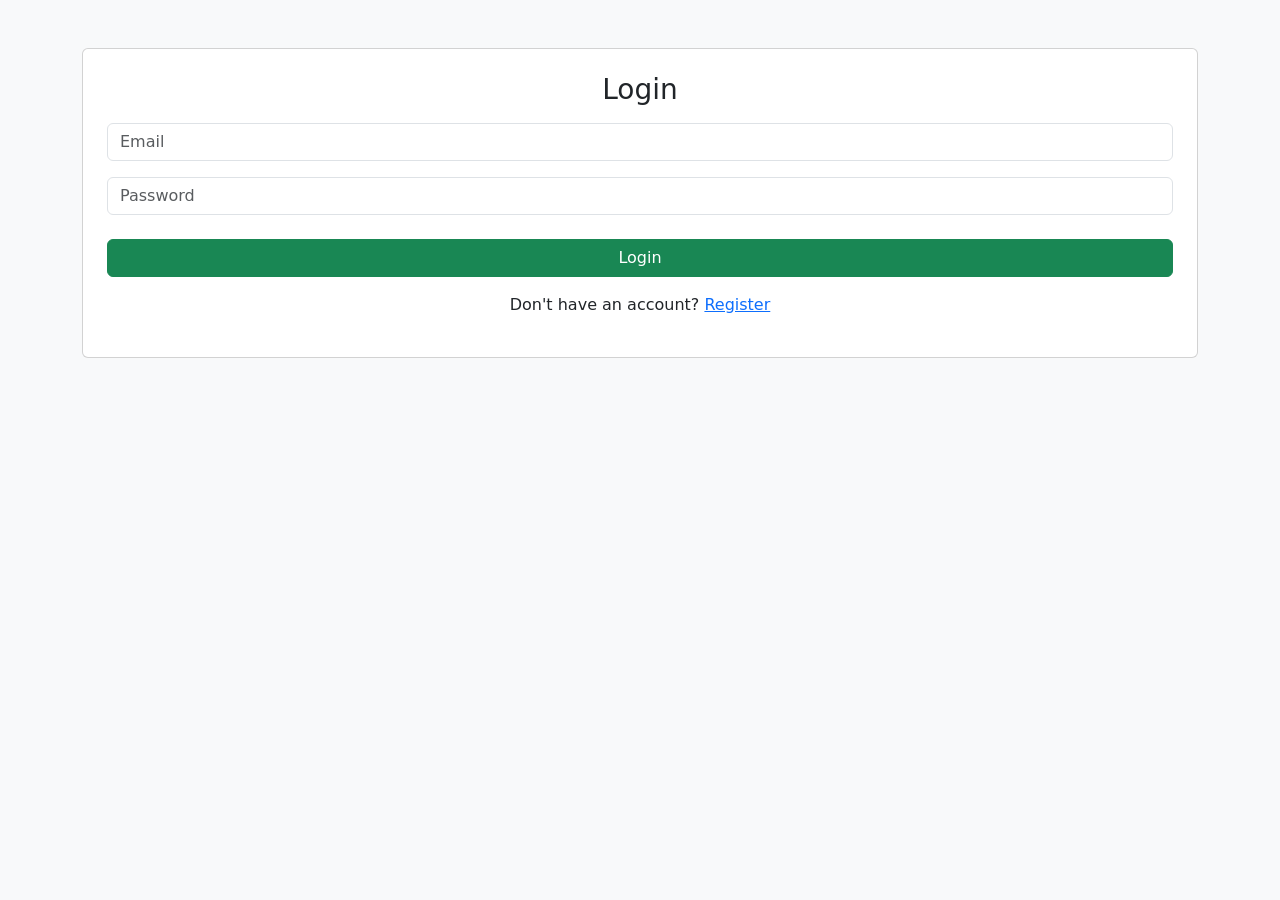
==== frontend/login.html @ 76d7cec4 "basic frontend and backed work will finished" ====
<!DOCTYPE html>
<html>
<head>
    <title>Login</title>
    <link href="https://cdn.jsdelivr.net/npm/bootstrap@5.3.0/dist/css/bootstrap.min.css" rel="stylesheet">
</head>
<body class="bg-light">

<div class="container mt-5">
    <div class="card p-4">
        <h3 class="text-center">Login</h3>

        <input type="email" id="email" class="form-control my-2" placeholder="Email">
        <input type="password" id="password" class="form-control my-2" placeholder="Password">

        <button class="btn btn-success w-100 mt-3" onclick="login()">Login</button>

        <p class="text-center mt-3">
            Don't have an account? <a href="register.html">Register</a>
        </p>
    </div>
</div>

<script src="https://code.jquery.com/jquery-3.6.0.min.js"></script>
<script src="js/login.js"></script>

</body>
</html>
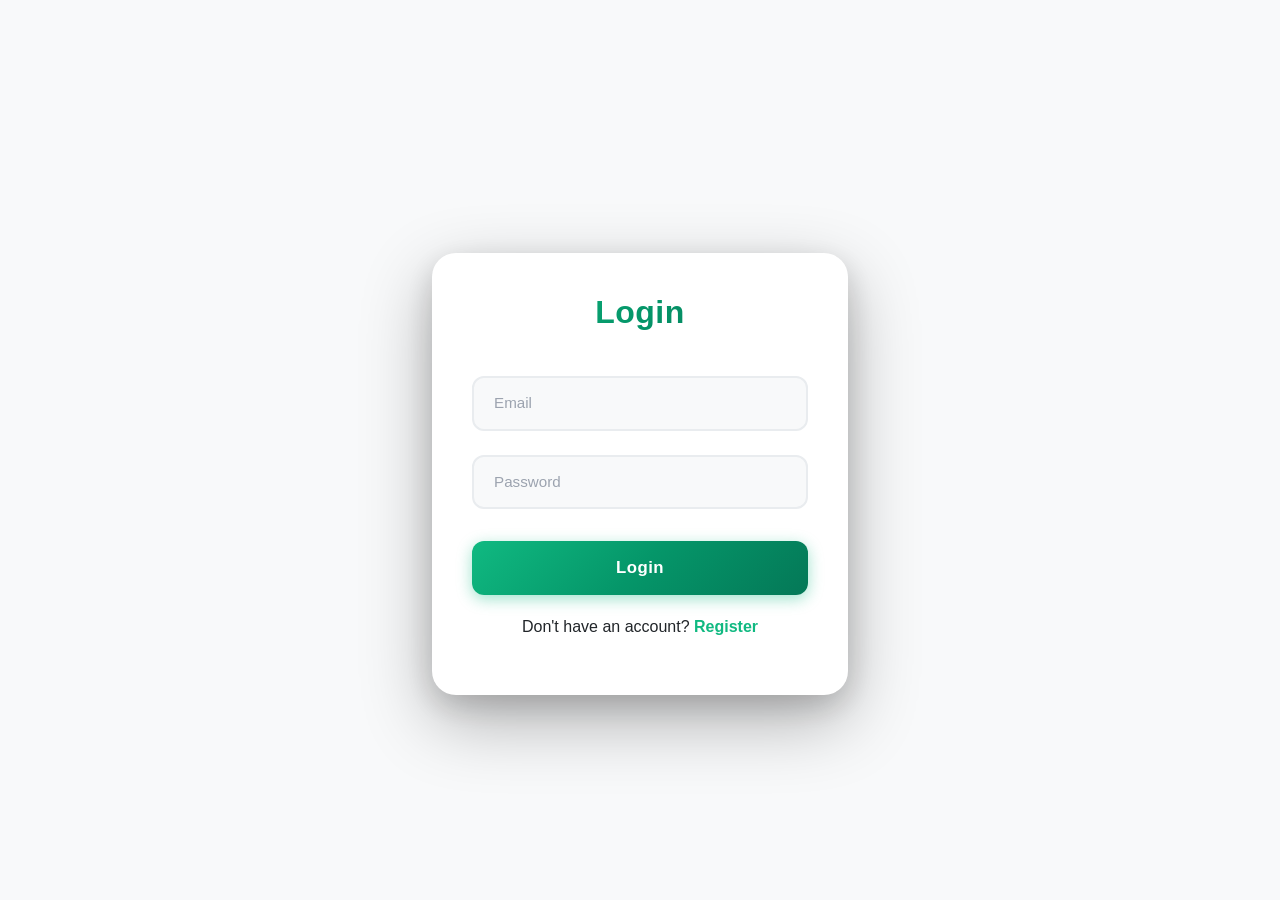
==== commit f3a07796: "completed the project" ====
--- a/frontend/login.html
+++ b/frontend/login.html
@@ -3,6 +3,7 @@
 <head>
     <title>Login</title>
     <link href="https://cdn.jsdelivr.net/npm/bootstrap@5.3.0/dist/css/bootstrap.min.css" rel="stylesheet">
+    <link href="css/login.css" rel="stylesheet">
 </head>
 <body class="bg-light">
 
--- a/frontend/css/login.css
+++ b/frontend/css/login.css
@@ -0,0 +1,159 @@
+body {
+    min-height: 100vh;
+    background: #ffffff;
+    display: flex;
+    align-items: center;
+    justify-content: center;
+    padding: 1rem;
+    font-family: -apple-system, BlinkMacSystemFont, 'Segoe UI', Roboto, 'Helvetica Neue', Arial, sans-serif;
+}
+
+.container {
+    max-width: 440px;
+    margin: 0 auto;
+}
+
+.card {
+    border: none;
+    border-radius: 1.5rem;
+    box-shadow: 0 25px 70px rgba(0, 0, 0, 0.3), 0 10px 30px rgba(0, 0, 0, 0.15);
+    backdrop-filter: blur(10px);
+    transition: transform 0.3s ease, box-shadow 0.3s ease;
+    background: #ffffff;
+    padding: 2.5rem !important;
+}
+
+.card:hover {
+    transform: translateY(-5px);
+    box-shadow: 0 30px 80px rgba(0, 0, 0, 0.35), 0 15px 40px rgba(0, 0, 0, 0.2);
+}
+
+h3 {
+    font-weight: 700;
+    font-size: 2rem;
+    background: linear-gradient(135deg, #10b981 0%, #059669 50%, #047857 100%);
+    -webkit-background-clip: text;
+    -webkit-text-fill-color: transparent;
+    background-clip: text;
+    margin-bottom: 2rem;
+    letter-spacing: 0.5px;
+}
+
+.form-control {
+    border: 2px solid #e9ecef;
+    border-radius: 0.75rem;
+    padding: 0.875rem 1.25rem;
+    font-size: 0.95rem;
+    transition: all 0.3s ease;
+    background: #f8f9fa;
+}
+
+.form-control:focus {
+    box-shadow: 0 0 0 4px rgba(16, 185, 129, 0.1);
+    border-color: #10b981;
+    outline: none;
+    background: #ffffff;
+}
+
+.form-control::placeholder {
+    color: #9ca3af;
+}
+
+.my-2 {
+    margin-top: 0.75rem !important;
+    margin-bottom: 0.75rem !important;
+}
+
+.mt-3 {
+    margin-top: 1.25rem !important;
+}
+
+.btn {
+    border: none;
+    border-radius: 0.75rem;
+    padding: 0.875rem 1.5rem;
+    font-weight: 600;
+    font-size: 1.05rem;
+    letter-spacing: 0.5px;
+    transition: all 0.3s ease;
+    position: relative;
+    overflow: hidden;
+}
+
+.btn::before {
+    content: '';
+    position: absolute;
+    top: 0;
+    left: -100%;
+    width: 100%;
+    height: 100%;
+    background: linear-gradient(90deg, transparent, rgba(255, 255, 255, 0.3), transparent);
+    transition: left 0.5s ease;
+}
+
+.btn:hover::before {
+    left: 100%;
+}
+
+.btn-success {
+    background: linear-gradient(135deg, #10b981 0%, #059669 50%, #047857 100%);
+    box-shadow: 0 4px 15px rgba(16, 185, 129, 0.4);
+}
+
+.btn-success:hover {
+    transform: translateY(-2px);
+    box-shadow: 0 6px 25px rgba(16, 185, 129, 0.5);
+}
+
+.btn-success:active {
+    transform: translateY(0);
+    box-shadow: 0 2px 10px rgba(16, 185, 129, 0.4);
+}
+
+.text-center p {
+    color: #6b7280;
+    font-size: 0.95rem;
+    margin-bottom: 0;
+}
+
+.text-center a {
+    color: #10b981;
+    font-weight: 600;
+    text-decoration: none;
+    transition: all 0.3s ease;
+    position: relative;
+}
+
+.text-center a::after {
+    content: '';
+    position: absolute;
+    bottom: -2px;
+    left: 0;
+    width: 0;
+    height: 2px;
+    background: linear-gradient(90deg, #10b981, #059669);
+    transition: width 0.3s ease;
+}
+
+.text-center a:hover {
+    color: #059669;
+}
+
+.text-center a:hover::after {
+    width: 100%;
+}
+
+@media (max-width: 576px) {
+    .card {
+        padding: 2rem 1.5rem !important;
+    }
+    
+    h3 {
+        font-size: 1.75rem;
+    }
+    
+    .btn {
+        font-size: 1rem;
+        padding: 0.75rem 1.25rem;
+    }
+}
